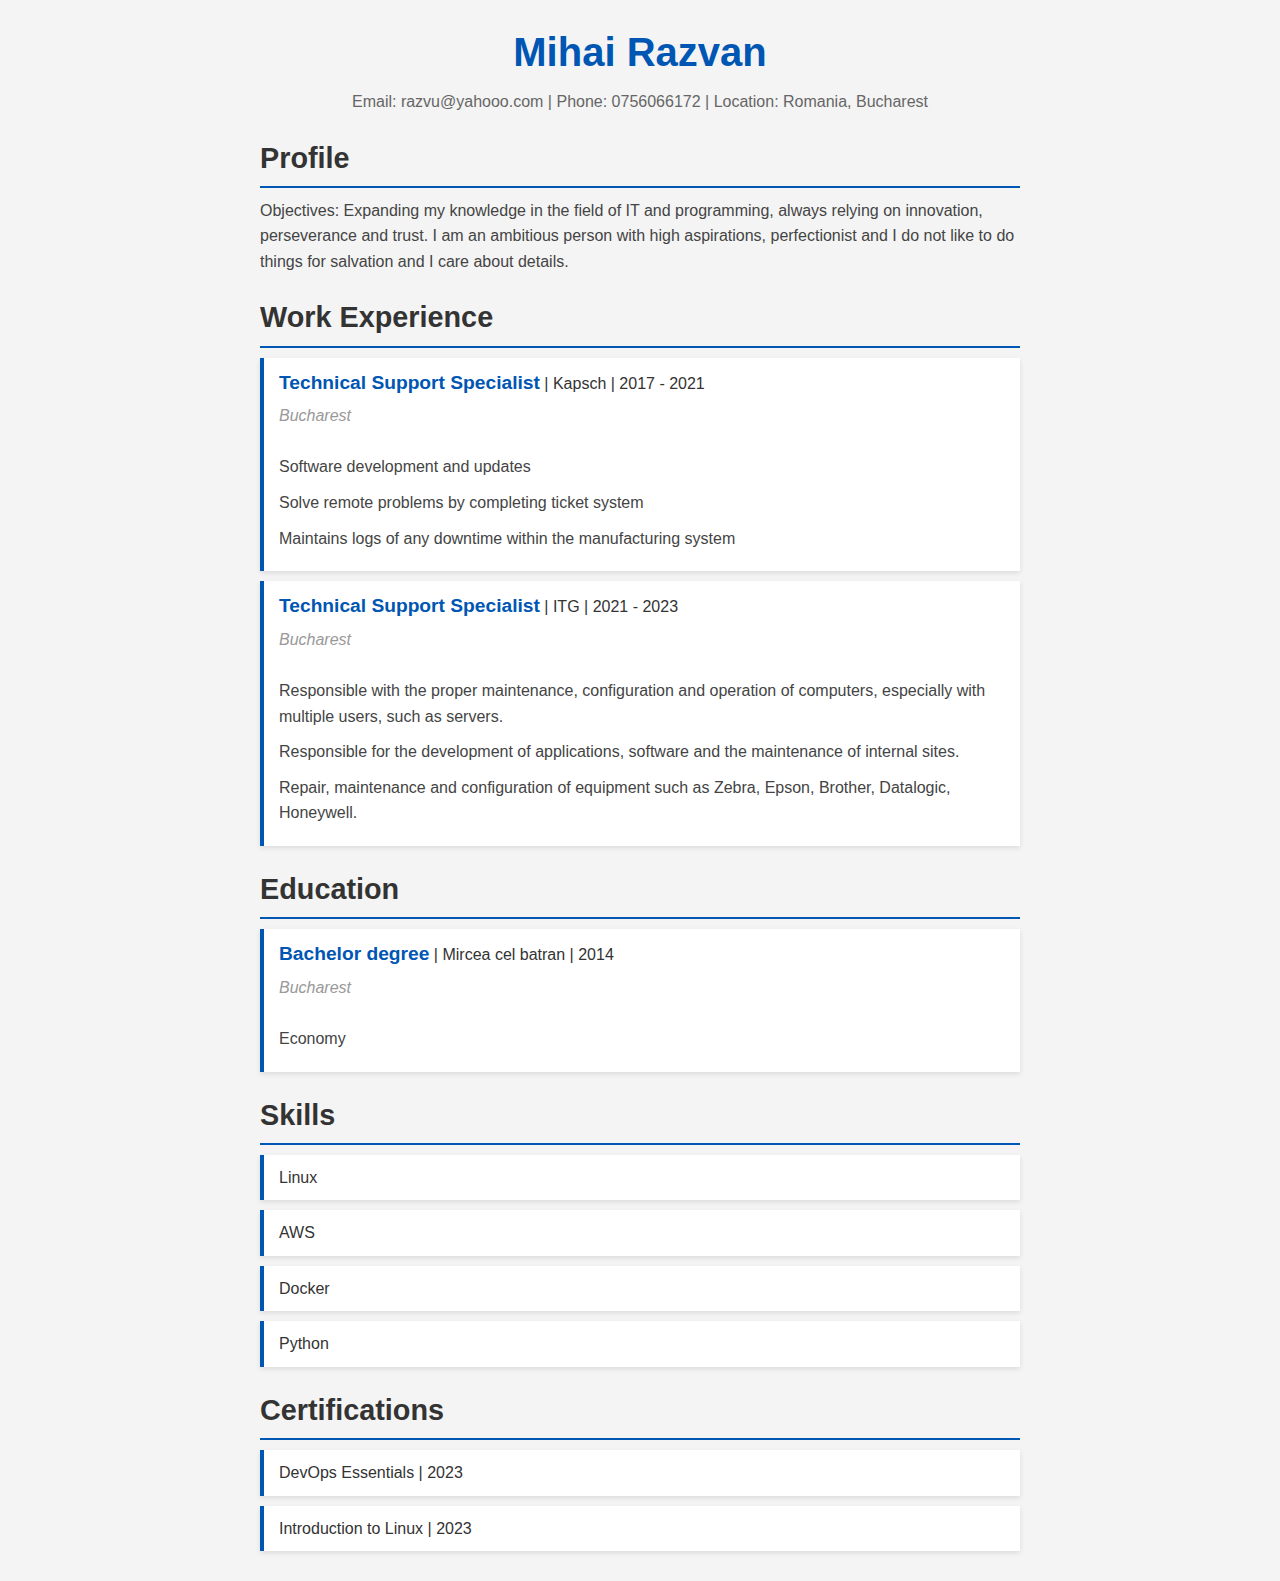
==== Tema 1/index.html @ 58a2c9b5 "Adaugat tema1-CV" ====
<!DOCTYPE html>
<html lang="en">

<head>
    <meta charset="UTF-8" />
    <meta name="viewport" content="width=device-width, initial-scale=1.0" />
    <title>Curriculum Vitae</title>
    <link rel="stylesheet" href="styles.css">

</head>

<body>
    <header>
        <h1>Mihai Razvan</h1>
        <p>Email: razvu@yahooo.com | Phone: 0756066172 | Location: Romania, Bucharest</p>
    </header>

    <h2>Profile</h2>
    <p>Objectives: Expanding my knowledge in the field of IT and programming, always relying on innovation,
        perseverance and trust. I am an ambitious person with high aspirations, perfectionist and I do not like
        to do things for salvation and I care about details.</p>

    <h2>Work Experience</h2>
    <ul>
        <li>
            <strong>Technical Support Specialist</strong> | Kapsch | 2017 - 2021<br />
            <em>Bucharest</em><br />
            <p>Software development and updates</p>
            <p>Solve remote problems by completing ticket system</p>
            <p>Maintains logs of any downtime within the manufacturing system</p>
        </li>
        <li>
            <strong>Technical Support Specialist</strong> | ITG | 2021 - 2023<br />
            <em>Bucharest</em><br>
            <p>Responsible with the proper maintenance, configuration and operation of computers, especially
                with multiple users, such as servers.</p>
            <p>Responsible for the development of applications, software and the maintenance of internal
                sites.</p>
            <p>Repair, maintenance and configuration of equipment such as Zebra, Epson, Brother, Datalogic,
                Honeywell.</p>
        </li>
    </ul>

    <h2>Education</h2>
    <ul>
        <li>
            <strong>Bachelor degree</strong> | Mircea cel batran | 2014<br />
            <em>Bucharest</em><br />
            <p>Economy</p>
        </li>
    </ul>

    <h2>Skills</h2>
    <ul>
        <li>Linux</li>
        <li>AWS</li>
        <li>Docker</li>
        <li>Python</li>
    </ul>

    <h2>Certifications</h2>
    <ul>
        <li>DevOps Essentials | 2023</li>
        <li>Introduction to Linux | 2023</li>
    </ul>

    <!-- <footer>
        <p>&copy; 2024 MIHAI RAZVAN - All Rights Reserved.</p>
    </footer> -->
</body>

</html>
---- Tema 1/styles.css ----
* {
    margin: 0;
    padding: 0;
    box-sizing: border-box;
    font-family: Arial, Helvetica, sans-serif;
}

body {
    background-color: #f4f4f4;
    color: #333;
    line-height: 1.6;
    padding: 20px;
    max-width: 800px;
    margin: auto;
}

header {
    text-align: center;
    margin-bottom: 20px;
}

header h1 {
    font-size: 2.5em;
    margin-bottom: 5px;
    color: #0056b3;
}

header p {
    font-size: 1em;
    color: #666;
}

h2 {
    font-size: 1.8em;
    color: #333;
    border-bottom: 2px solid #0056b3;
    padding-bottom: 5px;
    margin: 20px 0 10px;
}

p {
    margin-bottom: 10px;
    color: #444;
}

ul {
    list-style: none;
    margin-left: 0;
    padding-left: 0;
}

ul li {
    background-color: #ffffff;
    padding: 10px 15px;
    margin-bottom: 10px;
    border-left: 4px solid #0056b3;
    box-shadow: 0 2px 5px rgba(0, 0, 0, 0.1);
}

ul li strong {
    font-size: 1.2em;
    color: #0056b3;
}

ul li em {
    display: block;
    font-style: italic;
    color: #999;
    margin-top: 5px;
}

ul li {
    font-size: 1em;
}
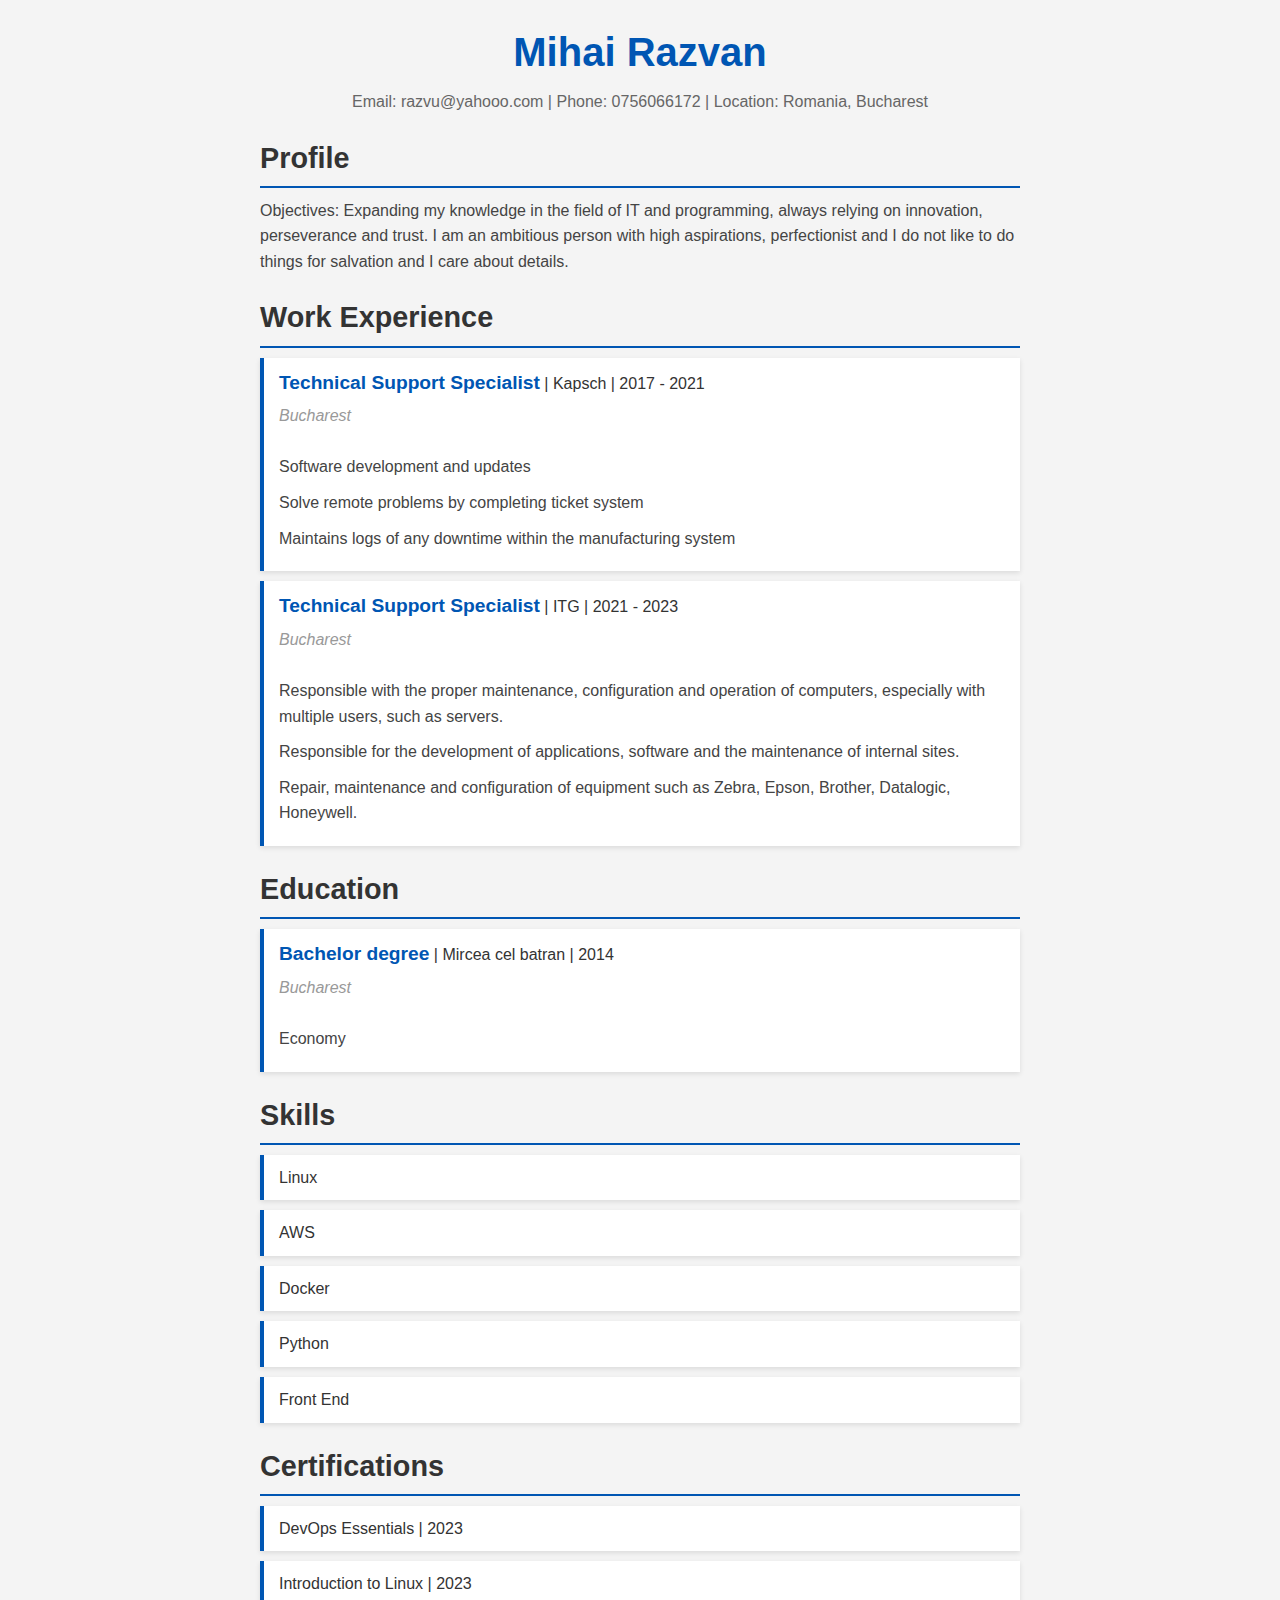
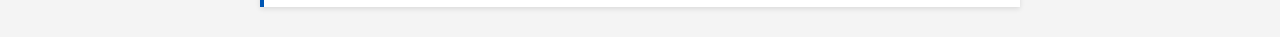
==== commit bd420f9a: "Adaugat tema 3-Git" ====
--- a/Tema 1/index.html
+++ b/Tema 1/index.html
@@ -56,6 +56,7 @@
         <li>AWS</li>
         <li>Docker</li>
         <li>Python</li>
+        <li>Front End</li>
     </ul>
 
     <h2>Certifications</h2>
